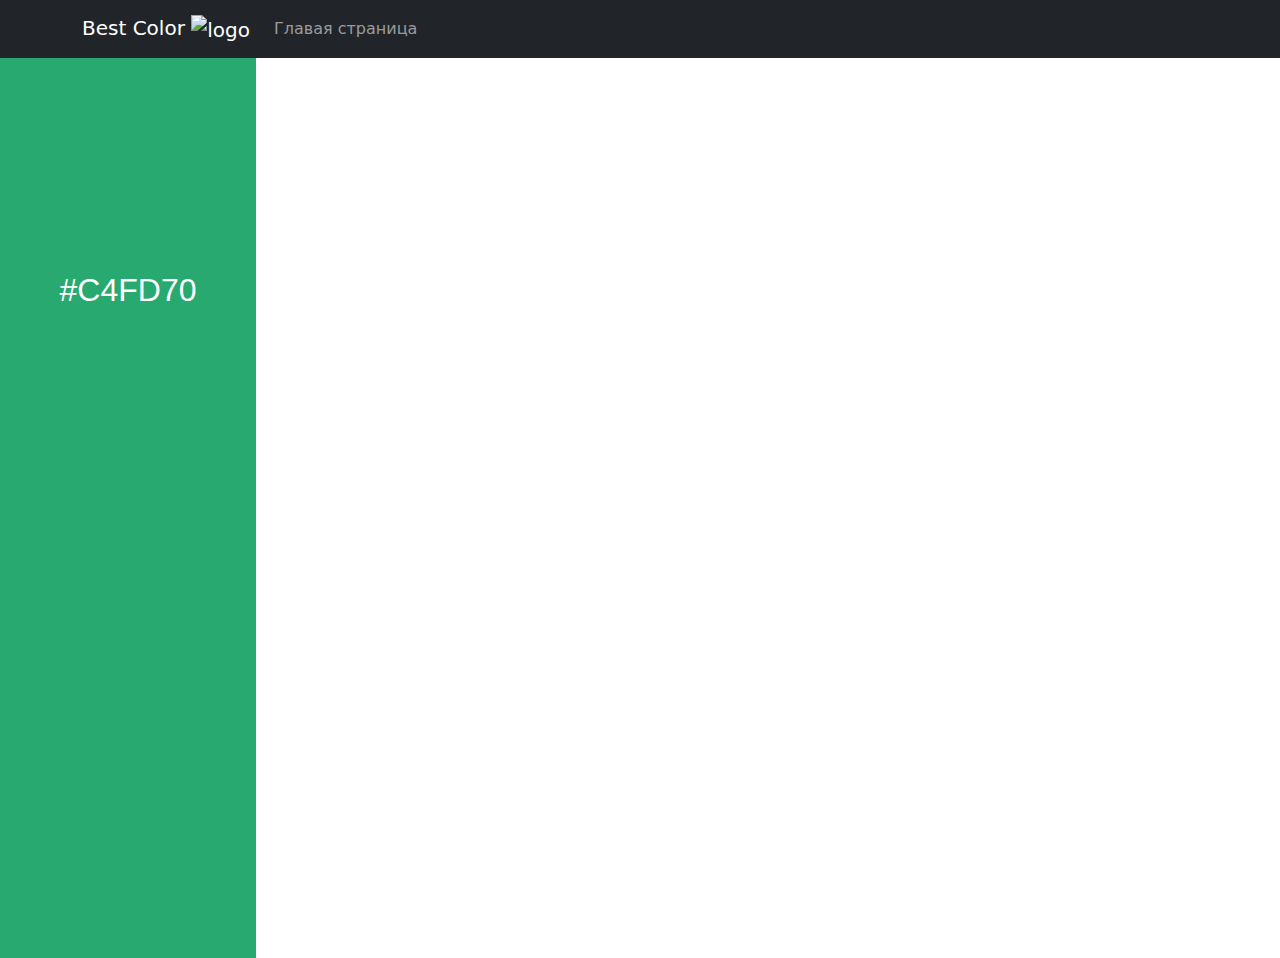
==== collor.html @ 411b779f "Add files via upload" ====
<!DOCTYPE html>
<html lang="en">
<head>
  <meta charset="UTF-8">
  <meta name="viewport" content="width=device-width, initial-scale=1.0">

  <!-- Подключение шрифта -->
  <link rel="stylesheet" href="styleCollor.css">
  <link rel="preconnect" href="https://fonts.googleapis.com">
  <link rel="preconnect" href="https://fonts.gstatic.com" crossorigin>

  <!-- Подключение иконок -->
  <link rel="stylesheet" href="https://cdnjs.cloudflare.com/ajax/libs/font-awesome/6.5.2/css/all.min.css" integrity="sha512-SnH5WK+bZxgPHs44uWIX+LLJAJ9/2PkPKZ5QiAj6Ta86w+fsb2TkcmfRyVX3pBnMFcV7oQPJkl9QevSCWr3W6A==" crossorigin="anonymous" referrerpolicy="no-referrer" />
  
  <!-- Подключение библиотеки chroma  -->
  <script src="https://cdnjs.cloudflare.com/ajax/libs/chroma-js/2.4.2/chroma.min.js" integrity="sha512-zInFF17qBFVvvvFpIfeBzo7Tj7+rQxLeTJDmbxjBz5/zIr89YVbTNelNhdTT+/DCrxoVzBeUPVFJsczKbB7sew==" crossorigin="anonymous" referrerpolicy="no-referrer"></script>

  <!-- Импорт bootstrap -->
  <link href="https://cdn.jsdelivr.net/npm/bootstrap@5.3.3/dist/css/bootstrap.min.css" rel="stylesheet" integrity="sha384-QWTKZyjpPEjISv5WaRU9OFeRpok6YctnYmDr5pNlyT2bRjXh0JMhjY6hW+ALEwIH" crossorigin="anonymous">

  <!-- Импорт js части из bootstrap -->
  <script src="https://code.jquery.com/jquery-3.2.1.slim.min.js" integrity="sha384-KJ3o2DKtIkvYIK3UENzmM7KCkRr/rE9/Qpg6aAZGJwFDMVNA/GpGFF93hXpG5KkN" crossorigin="anonymous"></script>
  <script src="https://cdn.jsdelivr.net/npm/popper.js@1.12.9/dist/umd/popper.min.js" integrity="sha384-ApNbgh9B+Y1QKtv3Rn7W3mgPxhU9K/ScQsAP7hUibX39j7fakFPskvXusvfa0b4Q" crossorigin="anonymous"></script>
  <script src="https://cdn.jsdelivr.net/npm/bootstrap@4.0.0/dist/js/bootstrap.min.js" integrity="sha384-JZR6Spejh4U02d8jOt6vLEHfe/JQGiRRSQQxSfFWpi1MquVdAyjUar5+76PVCmYl" crossorigin="anonymous"></script>
  
  <title>Collours</title>
</head>
<body>
  
    <!-- Навбар из bootstrap -->
    <nav class="navbar navbar-expand-lg navbar-dark bg-dark">
      <div class="container">
      <a class="navbar-brand" href="/">Best Color
        <img src="https://freepngimg.com/save/29624-colours-free-download/1024x1024" alt="logo" width="50">
      </a>
      <button class="navbar-toggler" type="button" data-toggle="collapse" data-target="#navbarNav" aria-controls="navbarNav" aria-expanded="false" aria-label="Toggle navigation">
        <span class="navbar-toggler-icon"></span>
      </button>
      <div class="collapse navbar-collapse" id="navbarNav">
        <ul class="navbar-nav">
          <li class="nav-item active">
            <a class="nav-link" href="index.html">Главая страница</a>
          </li>
          <li class="nav-item">
            <a class="nav-link" href="#"></a>
          </li>
          <li class="nav-item">
            <a class="nav-link" href="#"></a>
          </li>
        </ul>
      </div>
      </div>
    </nav>
  
  <div class="body">
  <div class="col">
    <h2 data-type="copy"></h2>
    
    <button data-type="lock">
      <i class="fa-solid fa-lock-open" data-type="lock"></i>
    </button>
  </div>

  <div class="col">
    <h2 data-type="copy"></h2>
    <button data-type="lock">
      <i class="fa-solid fa-lock-open" data-type="lock"></i>
    </button>
  </div>

  <div class="col">
    <h2 data-type="copy"></h2>
    <button data-type="lock">
      <i class="fa-solid fa-lock-open" data-type="lock"></i>
    </button>
  </div>

  <div class="col">
    <h2 data-type="copy"></h2>
    <button data-type="lock">
      <i class="fa-solid fa-lock-open" data-type="lock"></i>
    </button>
  </div>

  <div class="col">
    <h2 data-type="copy"></h2>
    <button data-type="lock">
      <i class="fa-solid fa-lock-open" data-type="lock"></i>
    </button>
  </div>


  <script src="app.js"></script>
</div>

</body>
</html>
---- styleCollor.css ----
* {
  padding: 0;
  margin: 0;
  box-sizing: border-box;
}

.body {
  font-family: 'Roboto', sans-serif;
  height: 100vh;
  display: flex;
}

.col {
  flex: 1;
  display: flex;
  flex-direction: column;
  justify-content: space-around;
  align-items: center;
}

.col h2 {
  padding: 10px;
  color: #fff;
  border-radius: 10px;
  transition: background 0.3s;
}

.col h2:hover {
  background: rgba(0, 0, 0, 0.1);
  cursor: pointer;
}

.col button {
  outline: 0;
  border: none;
  background: transparent;
  font-size: 1.5rem;
  color: #fff;
  padding: 10px;
  border-radius: 10px;
  transition: background 0.3s;
}

.col button:hover {
  background: rgba(0, 0, 0, 0.1);
  cursor: pointer;
}
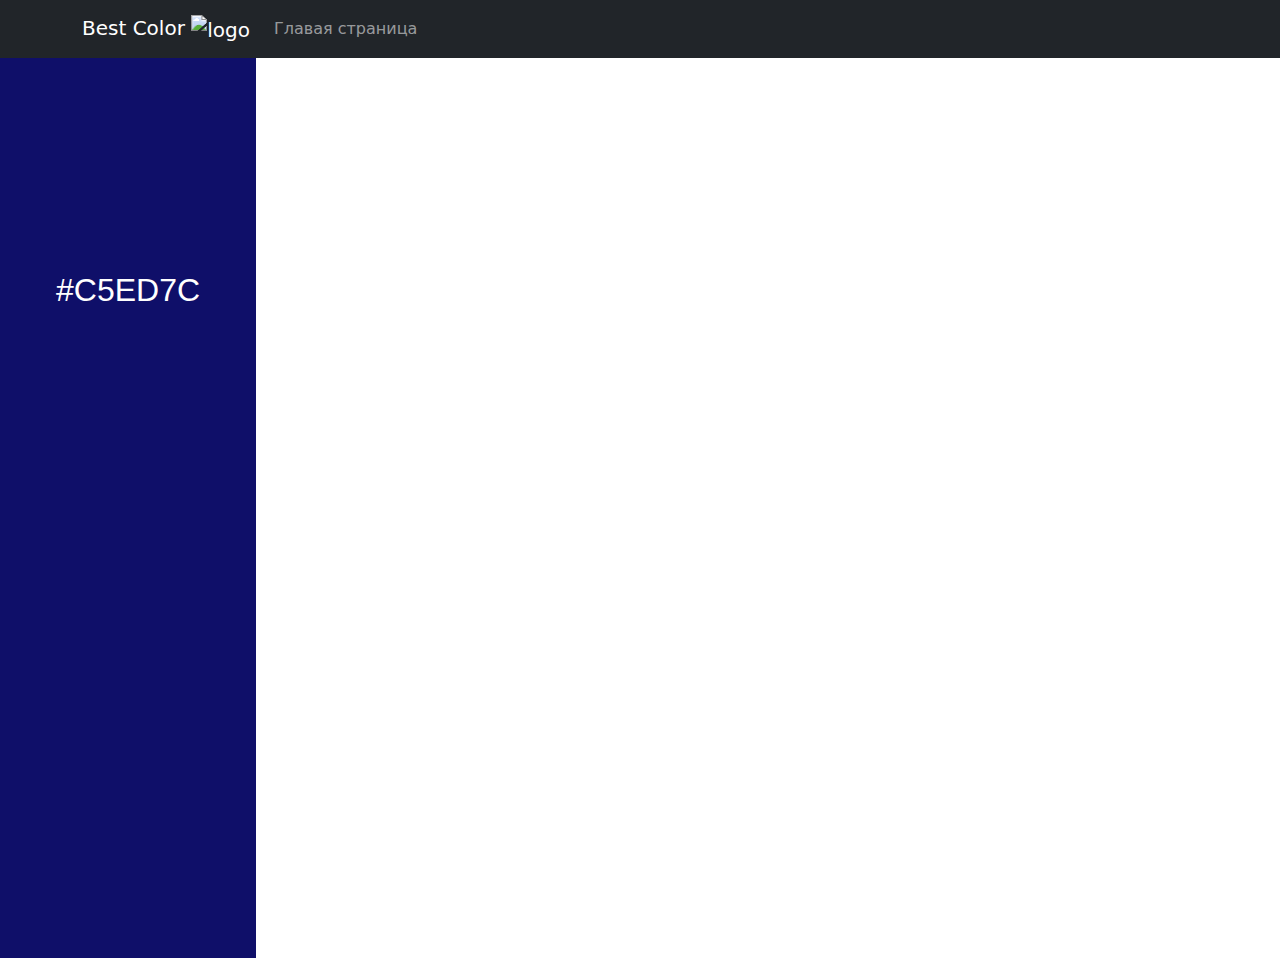
==== commit cedf6b9f: "Update collor.html" ====
--- a/collor.html
+++ b/collor.html
@@ -30,7 +30,7 @@
     <!-- Навбар из bootstrap -->
     <nav class="navbar navbar-expand-lg navbar-dark bg-dark">
       <div class="container">
-      <a class="navbar-brand" href="/">Best Color
+      <a class="navbar-brand" href="index.html">Best Color
         <img src="https://freepngimg.com/save/29624-colours-free-download/1024x1024" alt="logo" width="50">
       </a>
       <button class="navbar-toggler" type="button" data-toggle="collapse" data-target="#navbarNav" aria-controls="navbarNav" aria-expanded="false" aria-label="Toggle navigation">
@@ -94,4 +94,4 @@
 </div>
 
 </body>
-</html>+</html>
